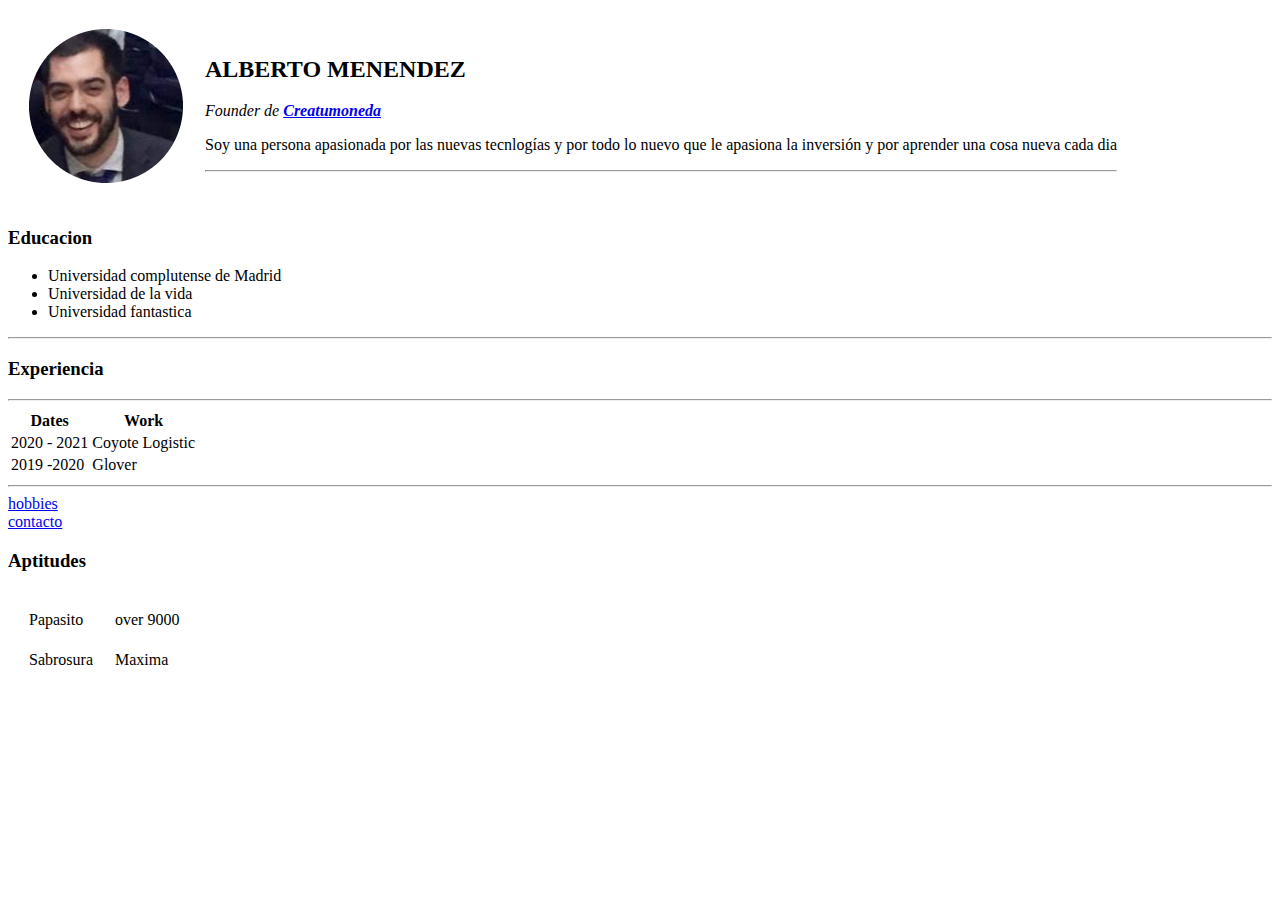
==== index.html @ 8ed39440 "Add initial cv website files" ====
<!DOCTYPE html>
<html>

<head>
  <meta charset="utf-8">
  <title>ALBERTO PAPASITO EXTREMO</title>
</head>

<body>
  <table cellspacing="20">
    <tr>
      <td><img src="albertocrop.png" alt="Fotografia de Alberto Menendez"></td>
      <td><h2>ALBERTO MENENDEZ</h2>
      <em>Founder de <strong><a href="https://creatumoneda.com/">Creatumoneda</a></strong></em>
    <p>Soy una persona apasionada por las nuevas tecnlogías y por todo lo nuevo que le apasiona la inversión y por aprender una cosa nueva cada dia</p>
    <hr></td>
    </tr>
  </table>


<h3>Educacion</h3>
<ul>
  <li>Universidad complutense de Madrid</li>
  <li>Universidad de la vida</li>
  <li>Universidad fantastica</li>
</ul>
<hr>
<h3>Experiencia</h3>
<hr>
<table>
  <thead>
    <tr>
      <th>Dates</th>
      <th>Work</th>
    </tr>
  </thead>
  <tbody>

  </tbody>
  <tr>
    <td>2020 - 2021</td>
    <td>Coyote Logistic</td>
  </tr>
  <tr>
    <td>2019 -2020</td>
    <td>Glover</td>
  </tr>
</table>
<hr>
<a href="hobbies.html">hobbies</a>
<br>

<a href="contacto.html">contacto</a>
<table>
  <h3>Aptitudes</h3>




<table cellspacing ="20">
  <tr>
    <td> Papasito</td>
    <td> over 9000</td>
  </tr>
  <tr>
    <td> Sabrosura</td>
    <td> Maxima</td>
  </tr>

</table>
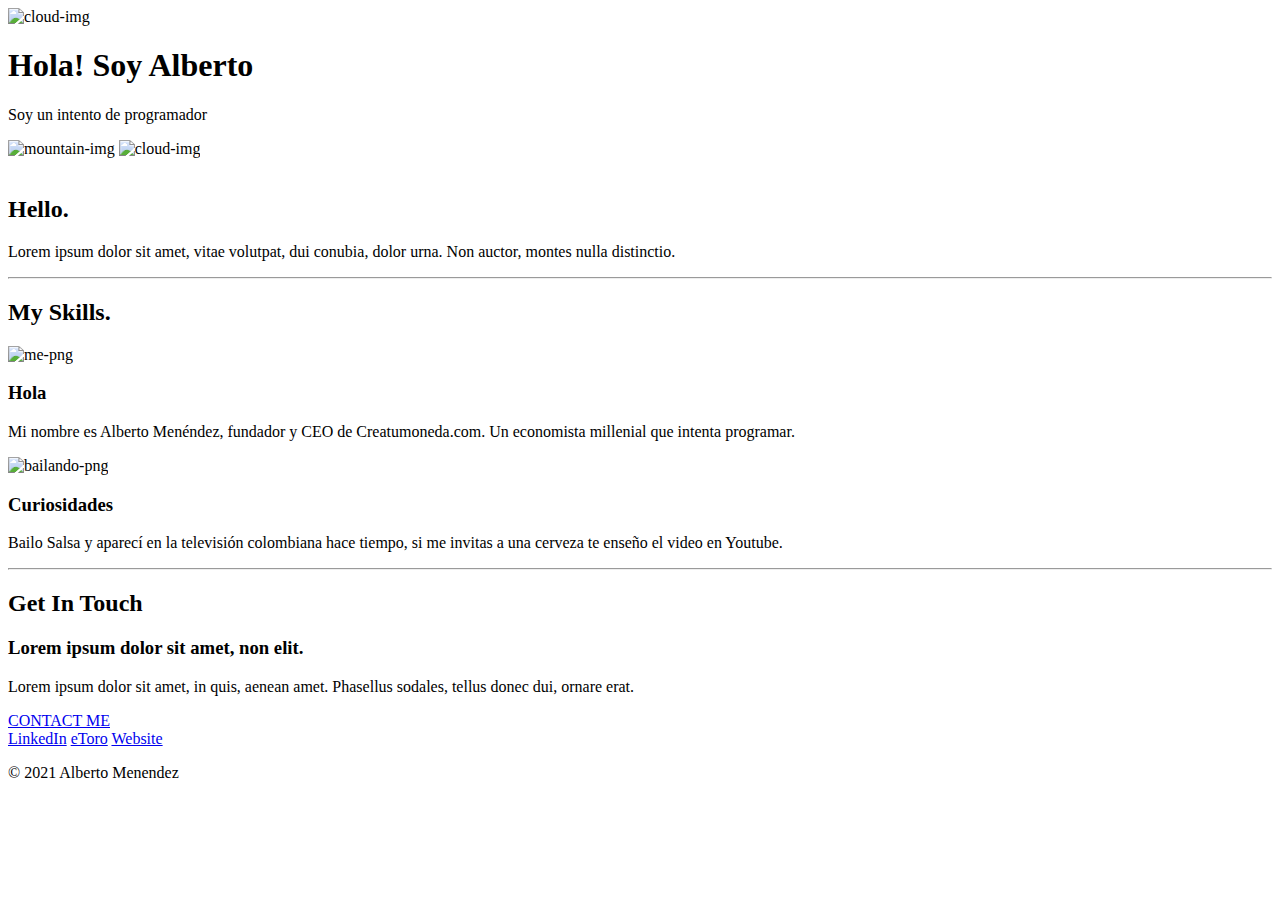
==== commit dc39e09f: "Update index.html" ====
--- a/index.html
+++ b/index.html
@@ -1,70 +1,62 @@
 <!DOCTYPE html>
-<html>
+<html lang="en" dir="ltr">
+  <head>
+    <meta charset="utf-8">
+    <title>Mi primera web</title>
 
-<head>
-  <meta charset="utf-8">
-  <title>ALBERTO PAPASITO EXTREMO</title>
-</head>
+<link rel="stylesheet" href="css/styles.css">
 
-<body>
-  <table cellspacing="20">
-    <tr>
-      <td><img src="albertocrop.png" alt="Fotografia de Alberto Menendez"></td>
-      <td><h2>ALBERTO MENENDEZ</h2>
-      <em>Founder de <strong><a href="https://creatumoneda.com/">Creatumoneda</a></strong></em>
-    <p>Soy una persona apasionada por las nuevas tecnlogías y por todo lo nuevo que le apasiona la inversión y por aprender una cosa nueva cada dia</p>
-    <hr></td>
-    </tr>
-  </table>
+<link rel="icon" href="favicon.ico">
 
 
-<h3>Educacion</h3>
-<ul>
-  <li>Universidad complutense de Madrid</li>
-  <li>Universidad de la vida</li>
-  <li>Universidad fantastica</li>
-</ul>
-<hr>
-<h3>Experiencia</h3>
-<hr>
-<table>
-  <thead>
-    <tr>
-      <th>Dates</th>
-      <th>Work</th>
-    </tr>
-  </thead>
-  <tbody>
+  </head>
+  <body>
+    <div class="top-container">
+      <img class="top-cloud"src="images/cloud.png" alt="cloud-img">
+      <h1>Hola! Soy Alberto</h1>
+      <p>Soy un <span class="intento">intento</span>
+       de programador</p>
+      <img src="images/mountain.png" alt="mountain-img">
+      <img class="bottom-cloud"src="images/cloud.png" alt="cloud-img">
+</div>
+<div class="middle-container">
+  <div class="profile">
+    <img src="" alt="">
+    <h2>Hello.</h2>
+    <p>Lorem ipsum dolor sit amet, vitae volutpat, dui conubia, dolor urna. Non auctor, montes nulla distinctio.</p>
+  </div>
+  <hr>
+  <div class="skills">
+    <h2>My Skills.</h2>
+    <div class="skill-row">
+      <img class="me" src="images/me.png" alt="me-png">
+      <h3>Hola</h3>
+      <p>Mi nombre es Alberto Menéndez, fundador y CEO de Creatumoneda.com. Un economista millenial que intenta programar.</p>
+    </div>
+    <div class="skill-row">
+      <img class="computer" src="images/bailando.png" alt="bailando-png">
+      <h3>Curiosidades</h3>
+      <p>Bailo Salsa y aparecí en la televisión colombiana hace tiempo, si me invitas a una cerveza te enseño el video en Youtube.</p>
+    </div>
+  </div>
+  <hr>
+  <div class="contact-me">
+    <h2>Get In Touch</h2>
+    <h3>Lorem ipsum dolor sit amet, non elit.</h3>
+    <p>Lorem ipsum dolor sit amet, in quis, aenean amet. Phasellus sodales, tellus donec dui, ornare erat.</p>
+    <a class="btn" href="mailto:alberto.menendez89@gmail.com">CONTACT ME</a>
+  </div>
+</div>
 
-  </tbody>
-  <tr>
-    <td>2020 - 2021</td>
-    <td>Coyote Logistic</td>
-  </tr>
-  <tr>
-    <td>2019 -2020</td>
-    <td>Glover</td>
-  </tr>
-</table>
-<hr>
-<a href="hobbies.html">hobbies</a>
-<br>
 
-<a href="contacto.html">contacto</a>
-<table>
-  <h3>Aptitudes</h3>
+<div class="bottom-container">
+  <a class="footer-link" href="https://www.linkedin.com/in/alberto-men%C3%A9ndez-rodr%C3%ADguez-6b524292/">LinkedIn</a>
+  <a class="footer-link" href="https://www.etoro.com/people/albertomenen/">eToro</a>
+  <a class="footer-link" href="https://www.creatumoneda.com/">Website</a>
+  <p>© 2021 Alberto Menendez</p>
+</div>
 
 
 
-
-<table cellspacing ="20">
-  <tr>
-    <td> Papasito</td>
-    <td> over 9000</td>
-  </tr>
-  <tr>
-    <td> Sabrosura</td>
-    <td> Maxima</td>
-  </tr>
-
-</table>
+  </body>
+</html>
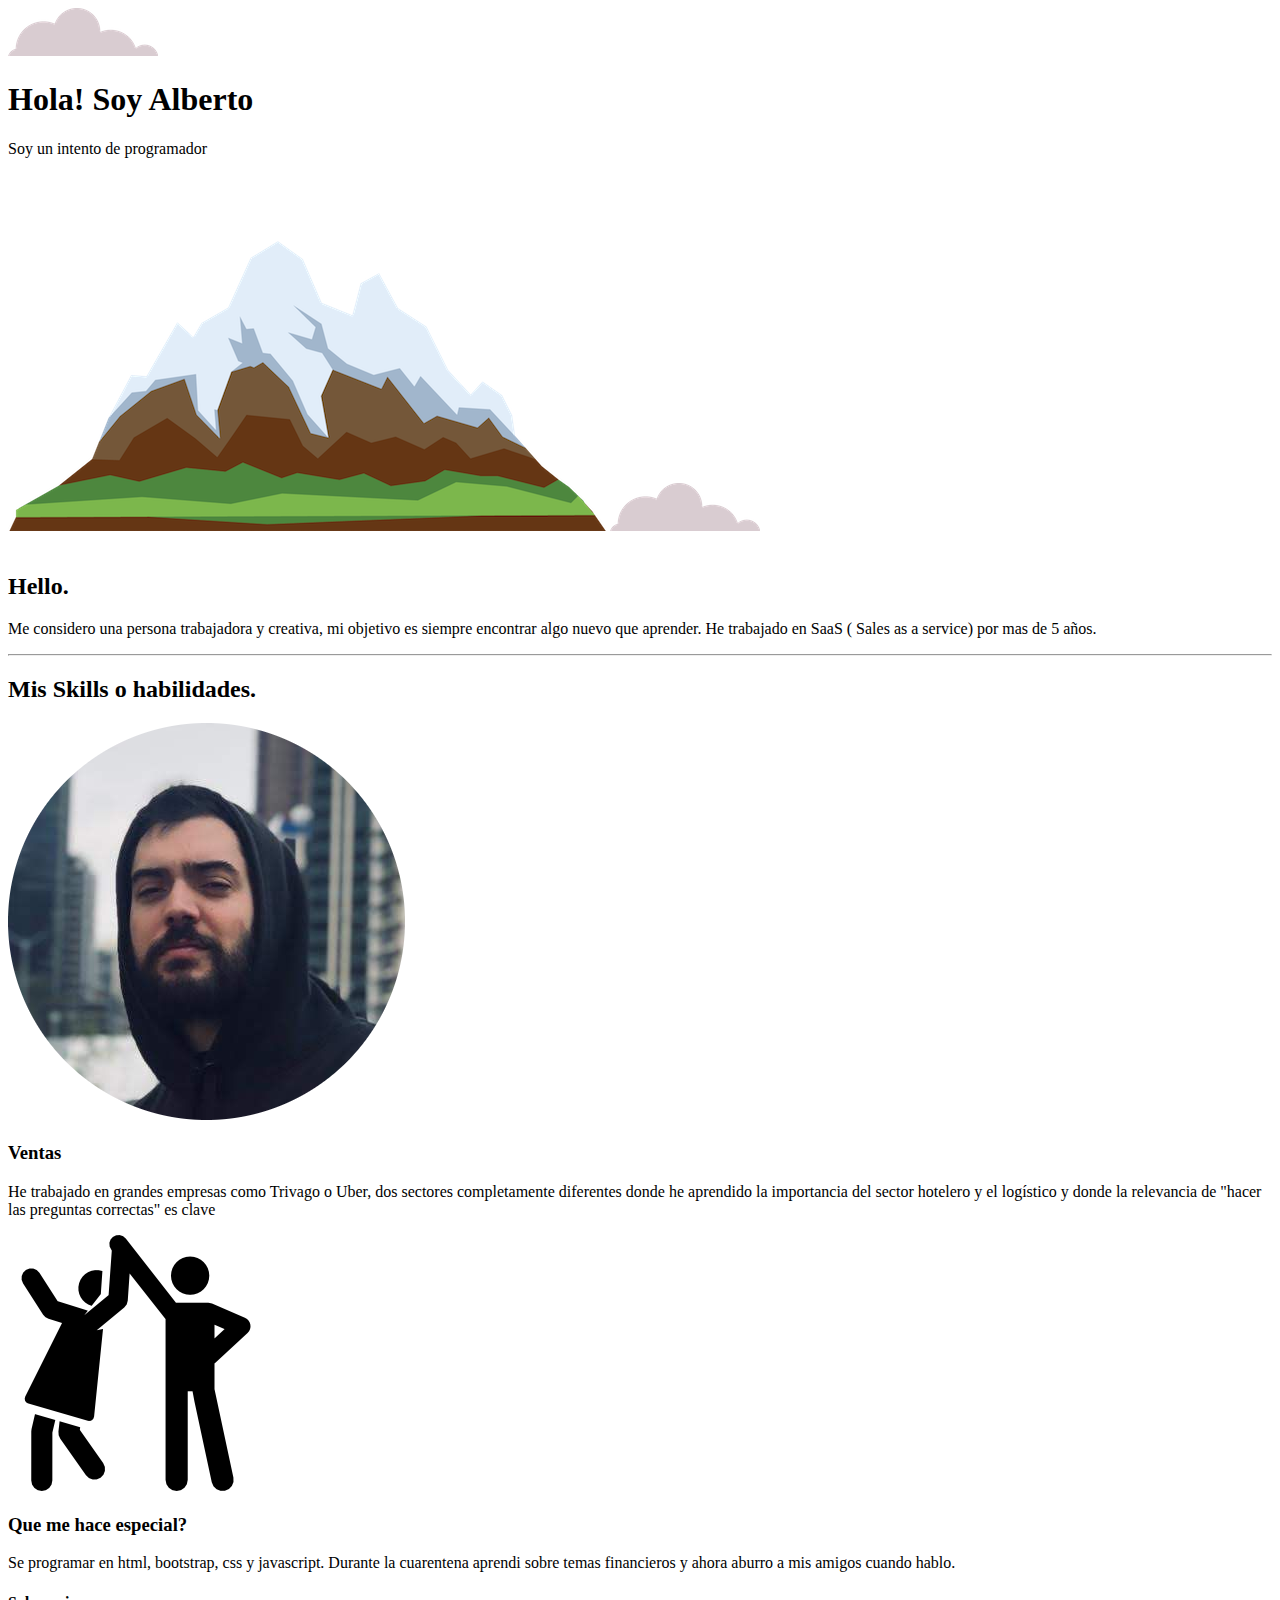
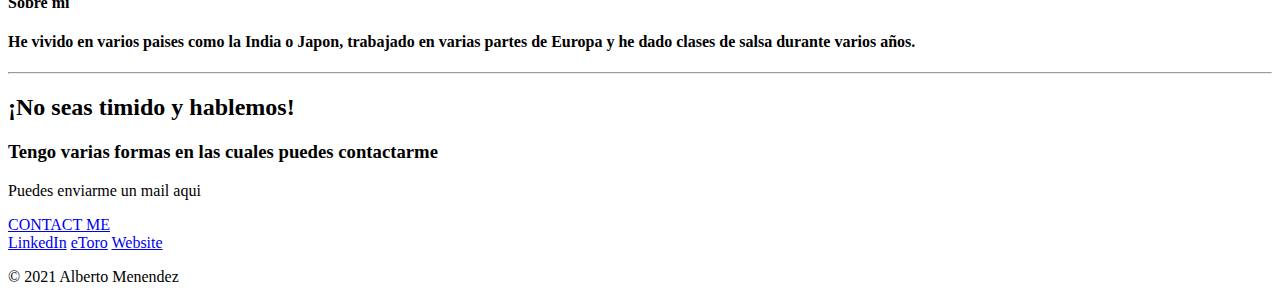
==== commit 6cbc5d1e: "Update index.html" ====
--- a/index.html
+++ b/index.html
@@ -2,9 +2,9 @@
 <html lang="en" dir="ltr">
   <head>
     <meta charset="utf-8">
-    <title>Mi primera web</title>
+    <title>Un poco sobre mi</title>
 
-<link rel="stylesheet" href="css/styles.css">
+<link rel="stylesheet" href="styles.css">
 
 <link rel="icon" href="favicon.ico">
 
@@ -23,27 +23,29 @@
   <div class="profile">
     <img src="" alt="">
     <h2>Hello.</h2>
-    <p>Lorem ipsum dolor sit amet, vitae volutpat, dui conubia, dolor urna. Non auctor, montes nulla distinctio.</p>
+    <p>Me considero una persona trabajadora y creativa, mi objetivo es siempre encontrar algo nuevo que aprender. He trabajado en SaaS ( Sales as a service) por mas de 5 años. </p>
   </div>
   <hr>
   <div class="skills">
-    <h2>My Skills.</h2>
+    <h2>Mis Skills o habilidades.</h2>
     <div class="skill-row">
       <img class="me" src="images/me.png" alt="me-png">
-      <h3>Hola</h3>
-      <p>Mi nombre es Alberto Menéndez, fundador y CEO de Creatumoneda.com. Un economista millenial que intenta programar.</p>
+      <h3>Ventas</h3>
+      <p>He trabajado en grandes empresas como Trivago o Uber, dos sectores completamente diferentes donde he aprendido la importancia del sector hotelero y el logístico y donde la relevancia de "hacer las preguntas correctas" es clave</p>
     </div>
     <div class="skill-row">
       <img class="computer" src="images/bailando.png" alt="bailando-png">
-      <h3>Curiosidades</h3>
-      <p>Bailo Salsa y aparecí en la televisión colombiana hace tiempo, si me invitas a una cerveza te enseño el video en Youtube.</p>
+      <h3>Que me hace especial?</h3>
+      <p>Se programar en html, bootstrap, css y javascript. Durante la cuarentena aprendi sobre temas financieros y ahora aburro a mis amigos cuando hablo.</p>
     </div>
+    <h4> Sobre mi<h4>
+      <p> He vivido en varios paises como la India o Japon, trabajado en varias partes de Europa y he dado clases de salsa durante varios años.<p>
   </div>
   <hr>
   <div class="contact-me">
-    <h2>Get In Touch</h2>
-    <h3>Lorem ipsum dolor sit amet, non elit.</h3>
-    <p>Lorem ipsum dolor sit amet, in quis, aenean amet. Phasellus sodales, tellus donec dui, ornare erat.</p>
+    <h2>¡No seas timido y hablemos!</h2>
+    <h3>Tengo varias formas en las cuales puedes contactarme</h3>
+    <p>Puedes enviarme un mail aqui</p>
     <a class="btn" href="mailto:alberto.menendez89@gmail.com">CONTACT ME</a>
   </div>
 </div>
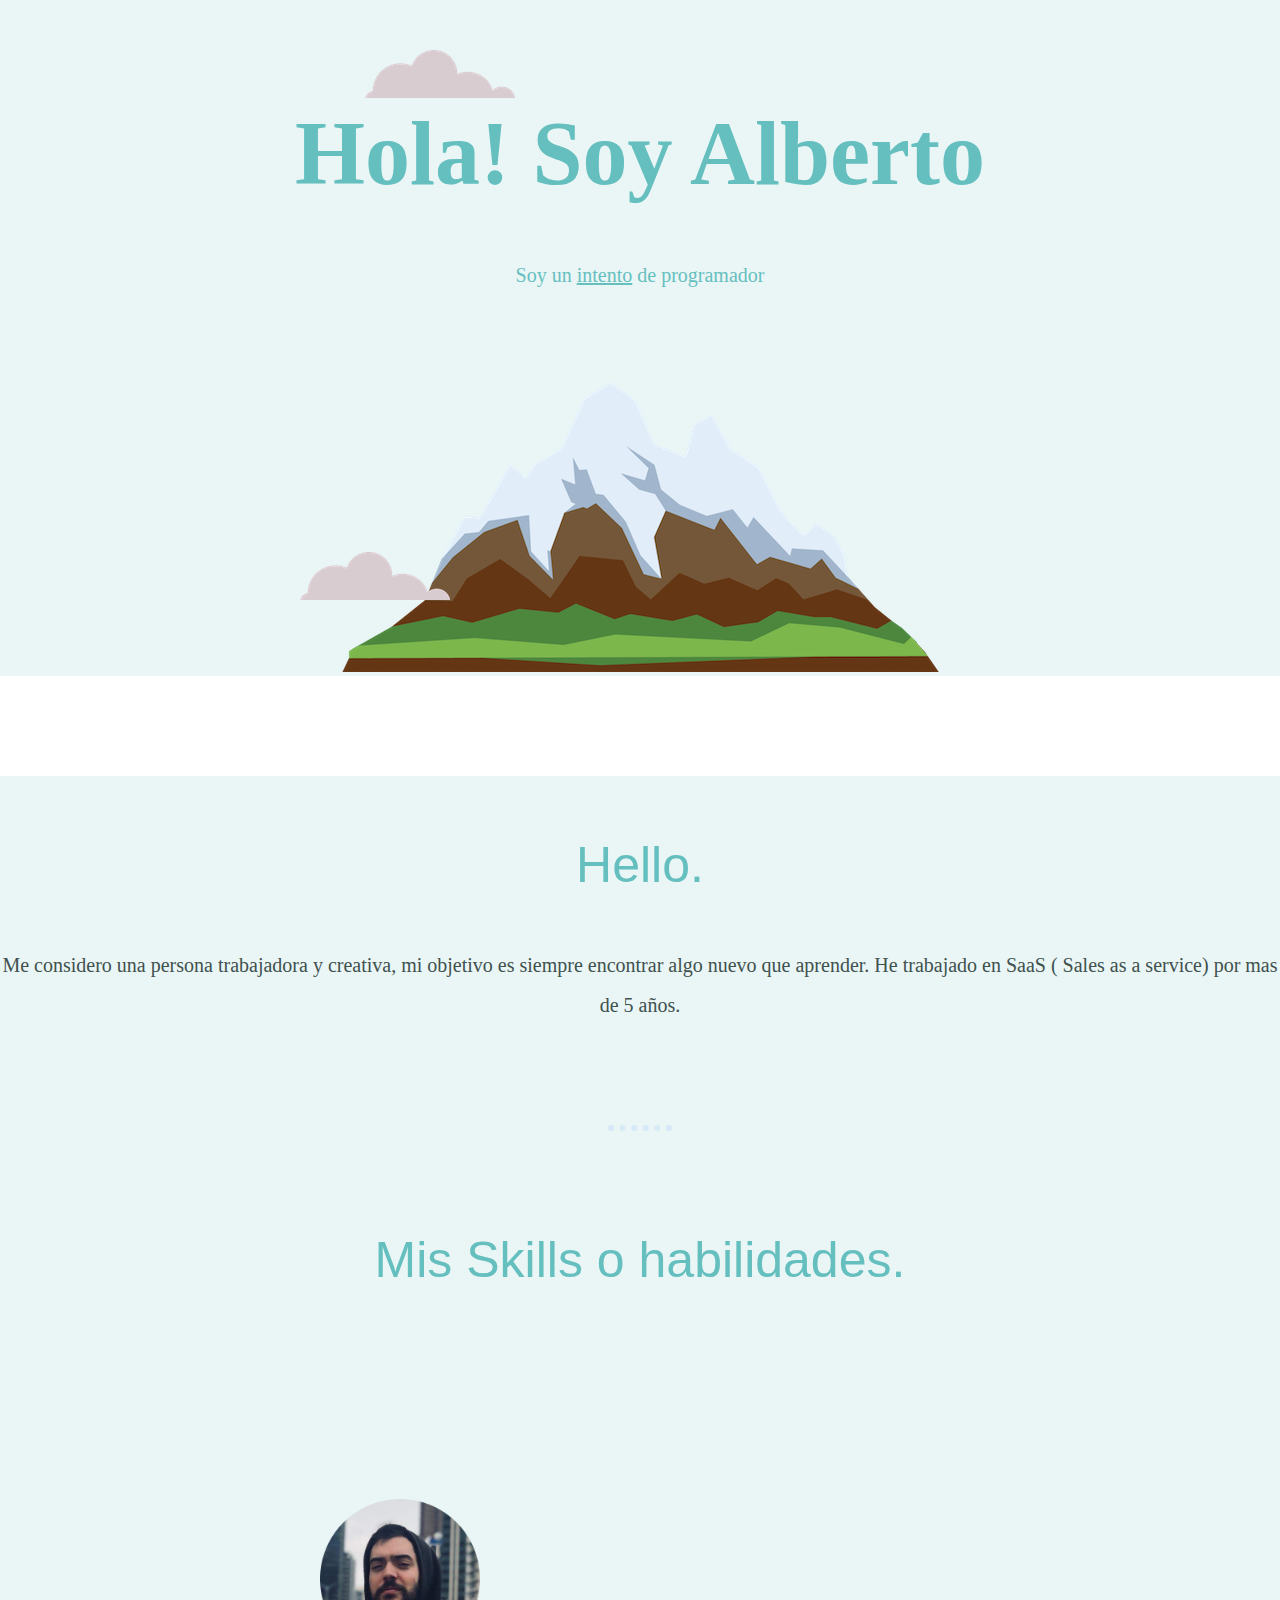
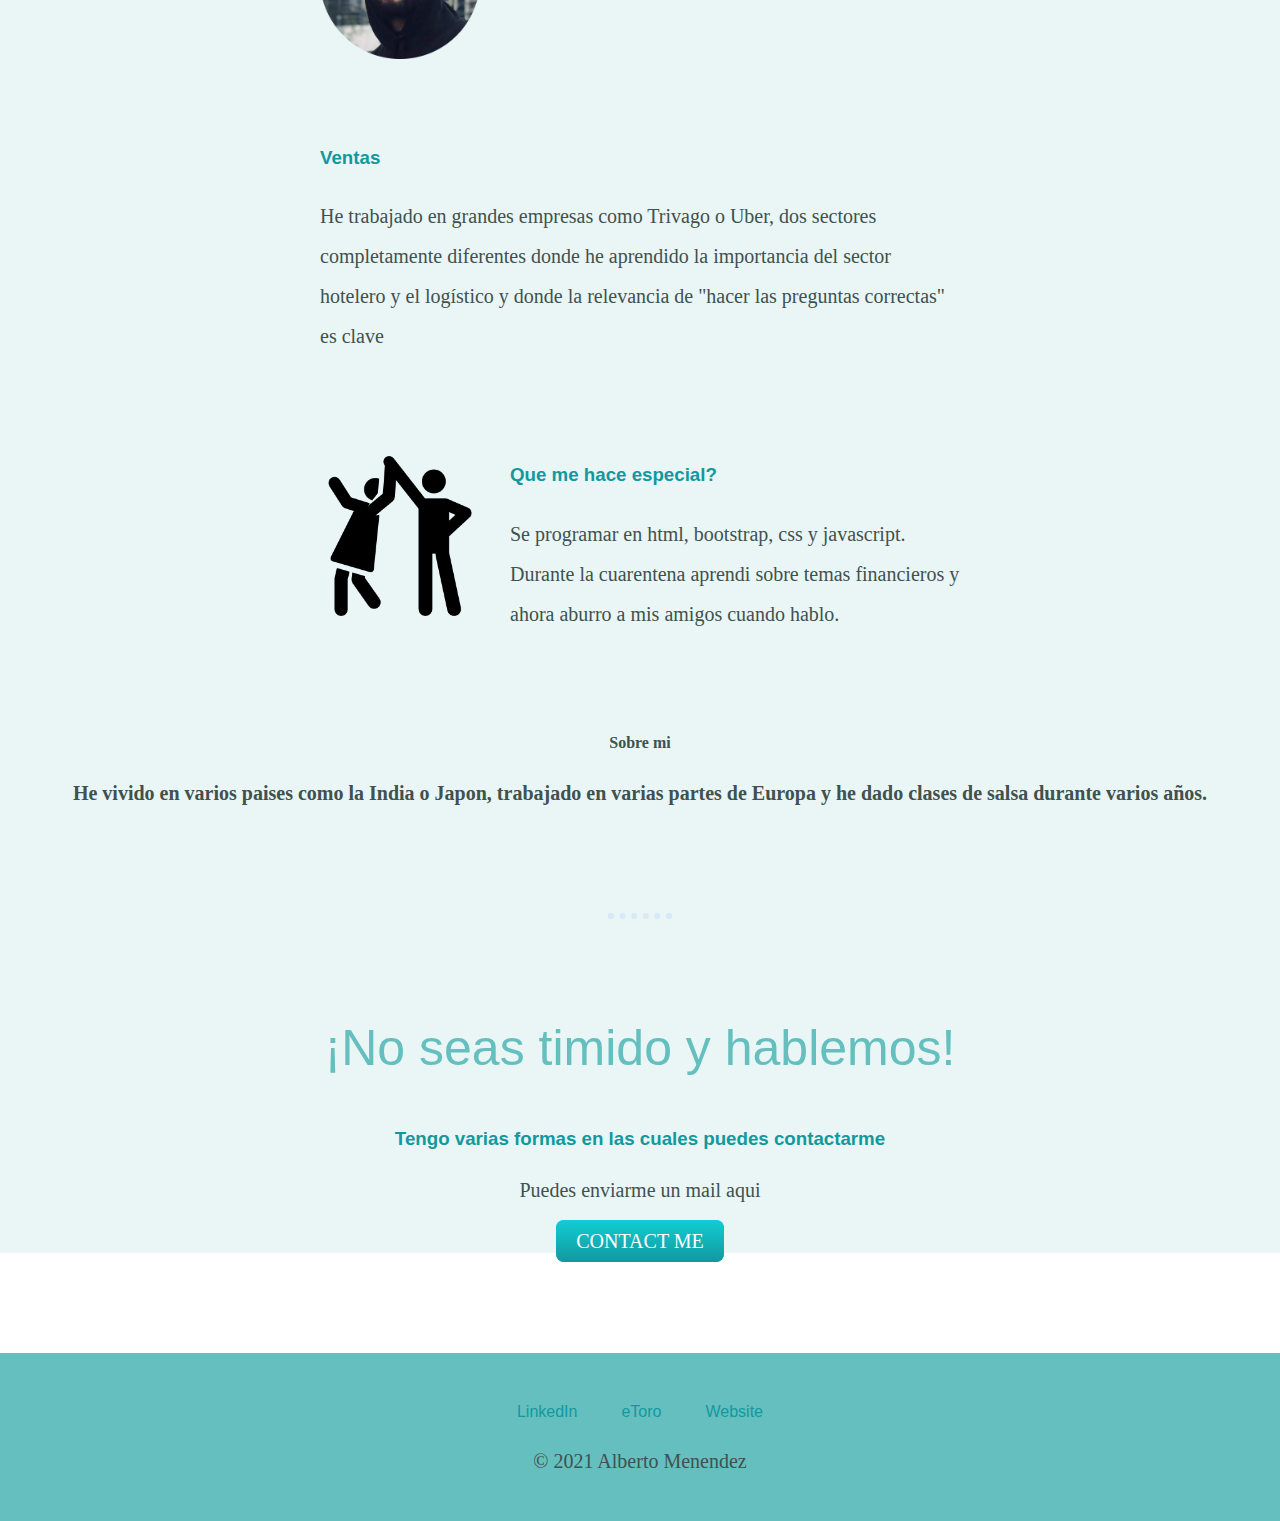
==== commit 183c6c70: "Update index.html" ====
--- a/index.html
+++ b/index.html
@@ -4,7 +4,7 @@
     <meta charset="utf-8">
     <title>Un poco sobre mi</title>
 
-<link rel="stylesheet" href="styles.css">
+<link rel="stylesheet" href="CSS/styles.css">
 
 <link rel="icon" href="favicon.ico">
 
--- a/CSS/styles.css
+++ b/CSS/styles.css
@@ -0,0 +1,182 @@
+body{
+  color: #40514E;
+  margin:0;
+  text-align: center;
+  font-family: 'Merriweather', serif;
+
+}
+
+h1{
+  color: #66BFBF;
+  font-size: 5.625rem;
+margin: 50px auto;
+font-family: 'Sacramento', cursive;
+
+
+
+}
+
+h2 {
+  color: #66BFBF;
+  font-family: 'Montserrat', sans-serif;
+  font-weight: normal;
+  font-size: 50px;
+  padding-bottom: 10px;
+
+}
+
+h3 {
+  color: #11999E;
+  font-family: 'Montserrat', sans-serif;
+
+}
+
+div{
+  background-color: #EAF6F6;
+}
+
+p {
+font-size: 20px;
+line-height: 2;
+}
+
+hr{
+  border: dotted #D7E9F7 6px;
+  border-bottom: none;
+  width: 4%;
+  margin: 100px auto;
+}
+
+a {
+color:#11999E;
+font-family: 'Montserrat', sans-serif;
+margin: 10px 20px;
+text-decoration: none;
+}
+
+a:hover {
+color: #EAF6F6;
+
+}
+
+/***********Class diferenciador*********/
+
+
+
+.head2 {
+line-height: 2;
+
+}
+
+.me {
+  width: 25%;
+  margin: 100px auto 50px auto;
+
+}
+
+.mi-descripcion{
+  width: 30%;
+  margin: auto;
+}
+
+
+
+.skill-row{
+width: 50%;
+margin: 100px auto 100px auto;
+text-align: left;
+line-height: 2;
+}
+
+.computer {
+  width: 25%;
+  float: left;
+  margin-right: 30px;
+}
+
+
+
+.bailando {
+  width: 25%;
+  float: right;
+  margin-left: 30px;
+}
+
+
+.intento {
+  text-decoration: underline;
+  font-weight: normal;
+  font-size: 20px;
+
+
+}
+
+.contact-message{
+width: 40%;
+margin: 40px auto 60px;
+
+}
+
+
+.top-container{
+  color: #66BFBF;
+}
+
+.middle-container {
+  margin:100px 0 100px 0;
+  color: inherit;
+
+}
+
+.bottom-container{
+background-color: #66BFBF;
+padding: 50px 0 20px;
+
+}
+
+
+.bottom-cloud {
+  position:absolute;
+  left: 300px;
+  bottom: 300px;
+}
+
+.top-cloud {
+position: relative;
+right: 200px;
+top:50px;
+
+}
+
+.btn {
+  background: #11cdd4;
+  background-image: -webkit-linear-gradient(top, #11cdd4, #11999e);
+  background-image: -moz-linear-gradient(top, #11cdd4, #11999e);
+  background-image: -ms-linear-gradient(top, #11cdd4, #11999e);
+  background-image: -o-linear-gradient(top, #11cdd4, #11999e);
+  background-image: linear-gradient(to bottom, #11cdd4, #11999e);
+  -webkit-border-radius: 8;
+  -moz-border-radius: 8;
+  border-radius: 8px;
+  font-family: Montserrat;
+  color: #ffffff;
+  font-size: 20px;
+  padding: 10px 20px 10px 20px;
+  text-decoration: none;
+}
+
+.btn:hover {
+  background: #30e3cb;
+  background-image: -webkit-linear-gradient(top, #30e3cb, #2bc48d);
+  background-image: -moz-linear-gradient(top, #30e3cb, #2bc48d);
+  background-image: -ms-linear-gradient(top, #30e3cb, #2bc48d);
+  background-image: -o-linear-gradient(top, #30e3cb, #2bc48d);
+  background-image: linear-gradient(to bottom, #30e3cb, #2bc48d);
+  text-decoration: none;
+}
+
+.copyderecho {
+  color: #EAF6F6;
+  font-size: 0.75rem;
+  padding: 20px 0;
+}
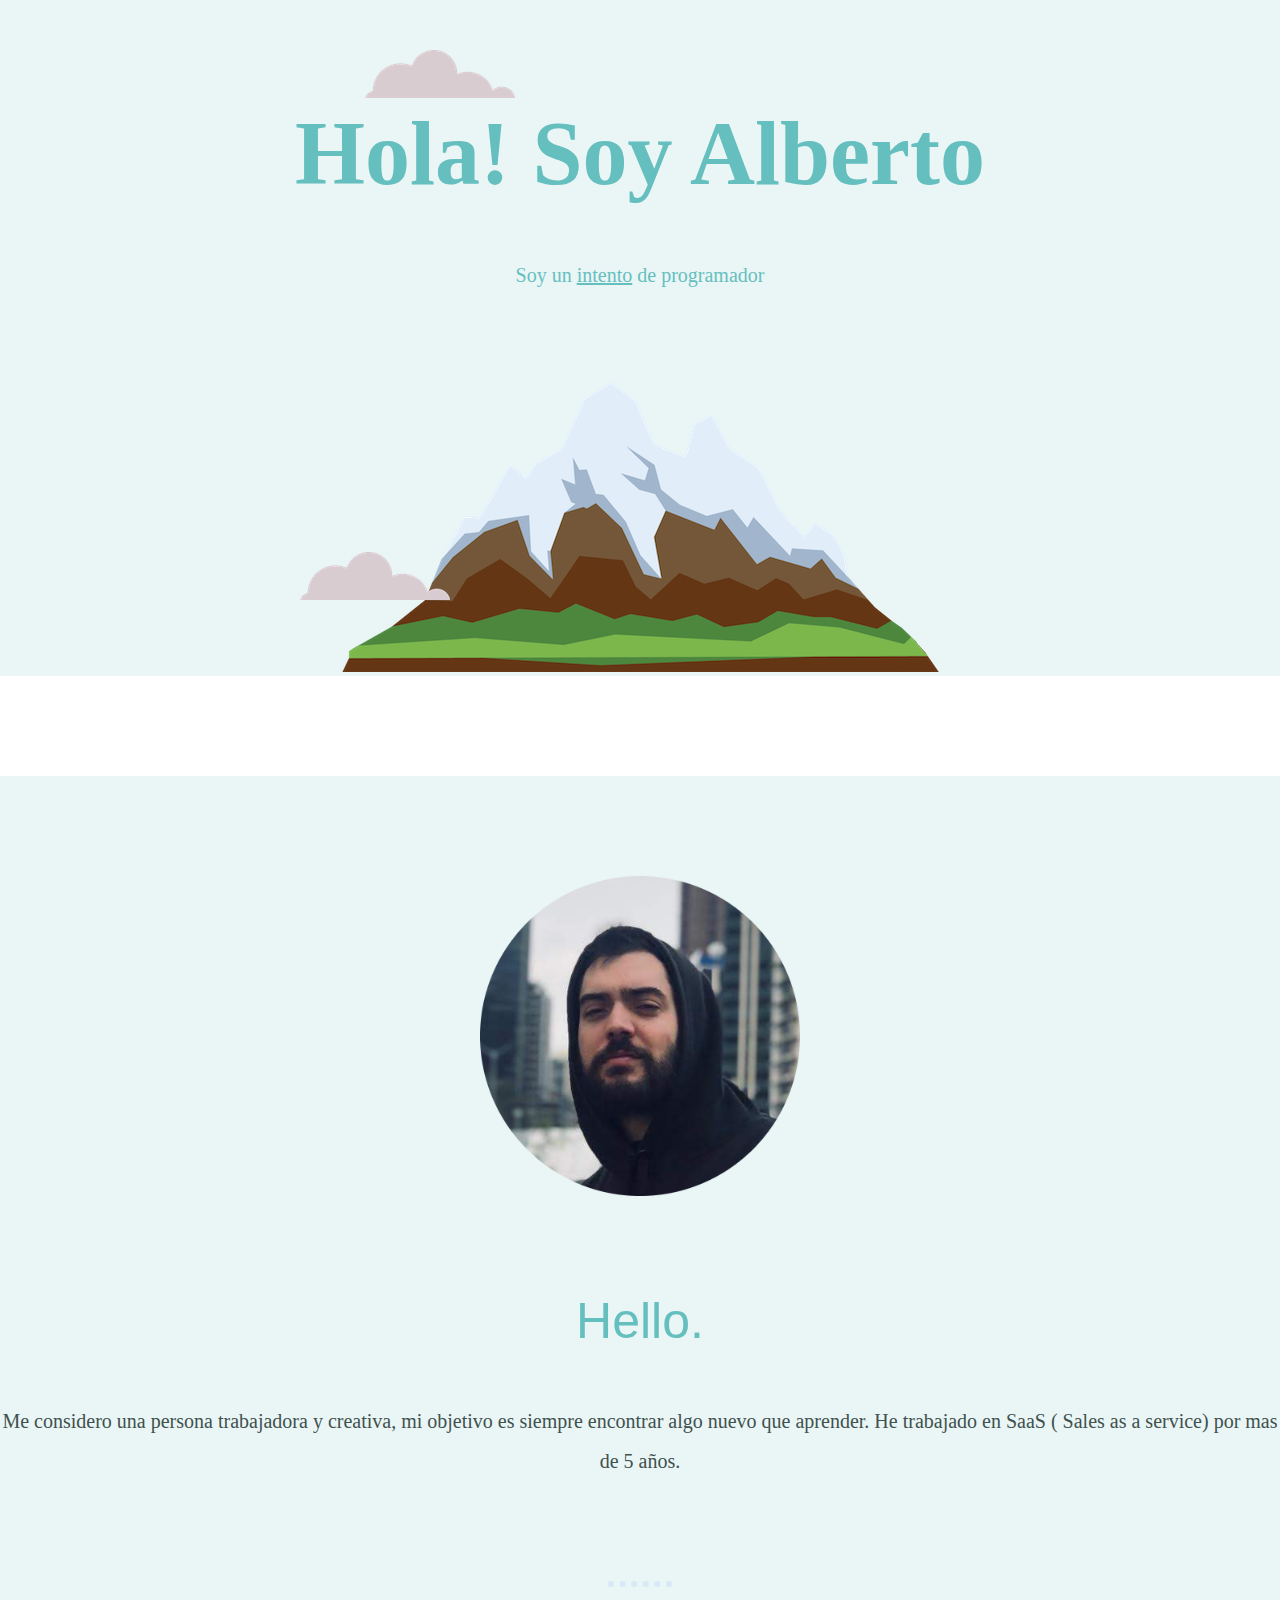
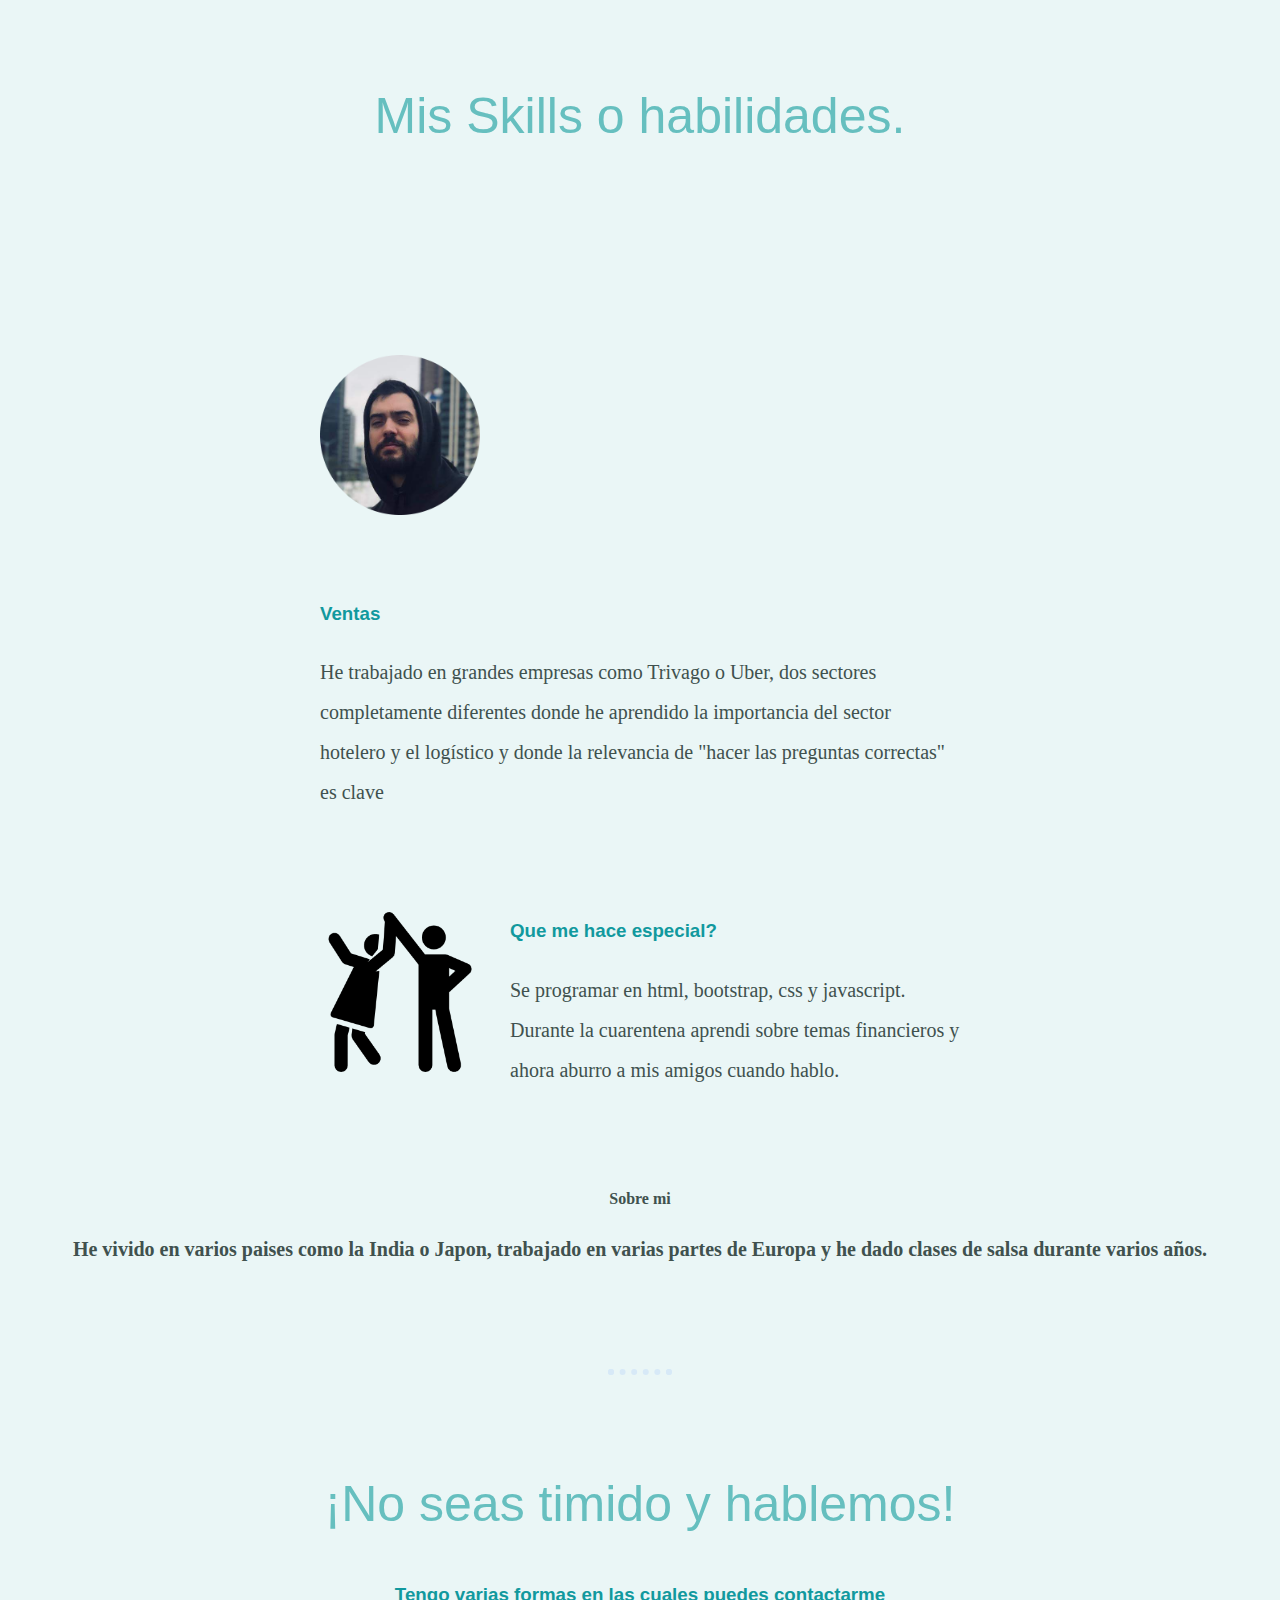
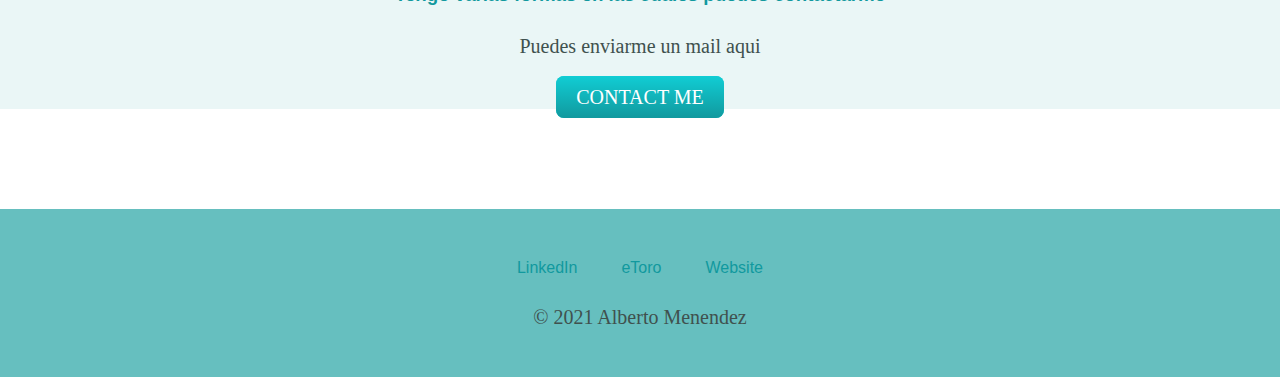
==== commit 4fb1052f: "Update index.html" ====
--- a/index.html
+++ b/index.html
@@ -21,7 +21,7 @@
 </div>
 <div class="middle-container">
   <div class="profile">
-    <img src="" alt="">
+          <img class="me" src="images/me.png" alt="me-png">
     <h2>Hello.</h2>
     <p>Me considero una persona trabajadora y creativa, mi objetivo es siempre encontrar algo nuevo que aprender. He trabajado en SaaS ( Sales as a service) por mas de 5 años. </p>
   </div>
